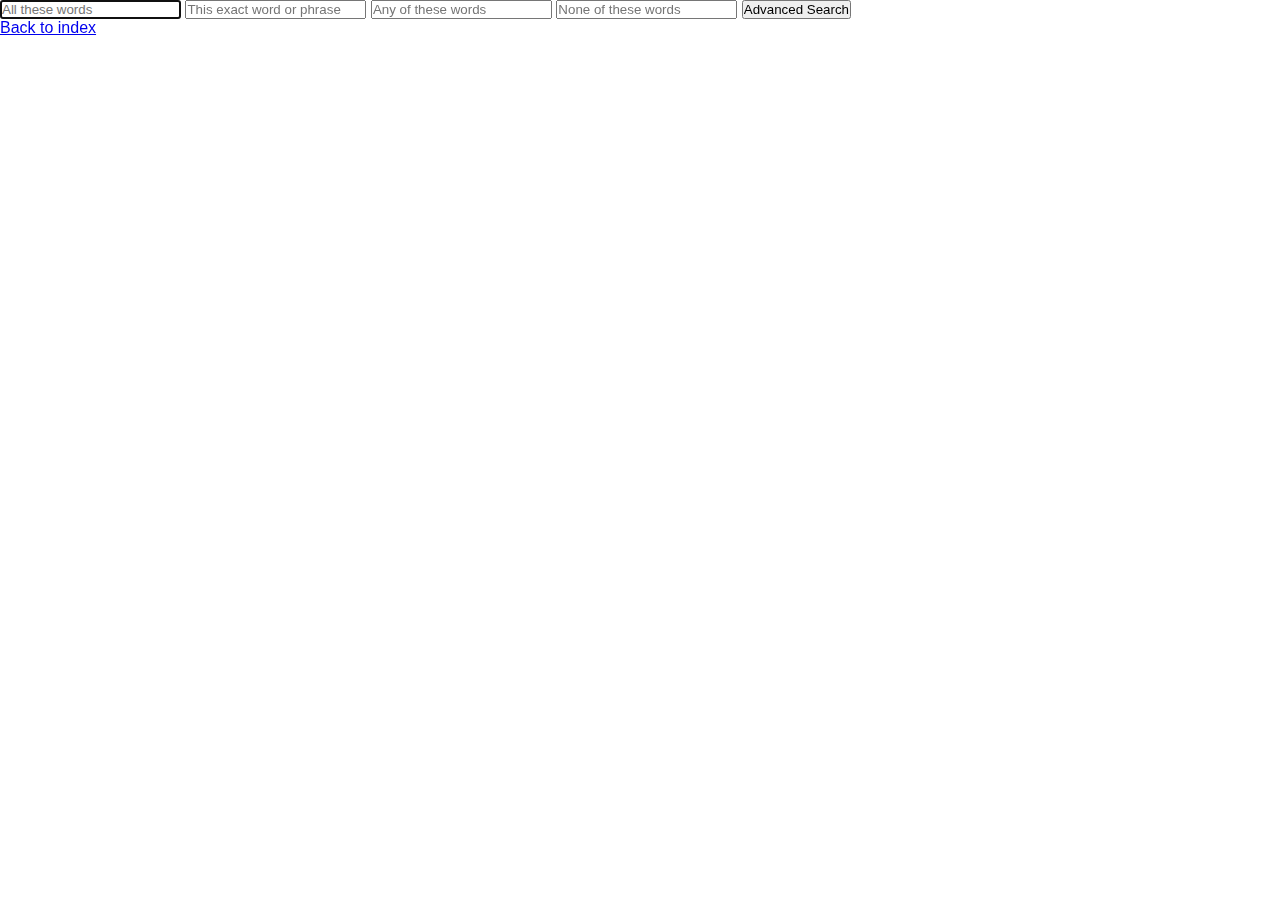
==== advanced-search.html @ 3a2101dc "Added styles and logo to index" ====
<!DOCTYPE html>
<html lang="en">
    <head>
        <title>Search</title>
        <link rel="stylesheet" href="styles.css">
    </head>
    <body>
        <form action="https://www.google.com/search">
            <input type="text" name="as_q" autocomplete="off" autofocus placeholder="All these words">
            <input type="text" name="as_epq" autocomplete="off" autofocus placeholder="This exact word or phrase">
            <input type="text" name="as_oq" autocomplete="off" autofocus placeholder="Any of these words">
            <input type="text" name="as_eq" autocomplete="off" autofocus placeholder="None of these words">
            <input type="submit" value="Advanced Search">
        </form>
        <a href="index.html">Back to index</a>
    </body>
</html>
---- styles.css ----
* {
    margin: 0;
    padding: 0;
    font-family: 'Segoe UI', Tahoma, sans-serif;
}
.search-container {
    height: 1200px;
    background-color: gray;
    display: flex;
    justify-content: center;
}
#google-logo {
    
}
#search-wrapper {
    position: relative;
    top: 20%;
    justify-content: center;
    display: flex;
    flex-direction: column;
}
#search-bar {
    height: 44px;
    width: 561px;
    border-radius: 20px;
    padding-left: 50px;
    font-size: 16px;
}
.submit-wrapper {
    display: grid;
    margin-top: 20px;
    justify-content: center;
    grid-template-columns: 100px 100px;
    column-gap: 44px;
}
.submit-button {
    height: 35px;
    width: 120px;
}
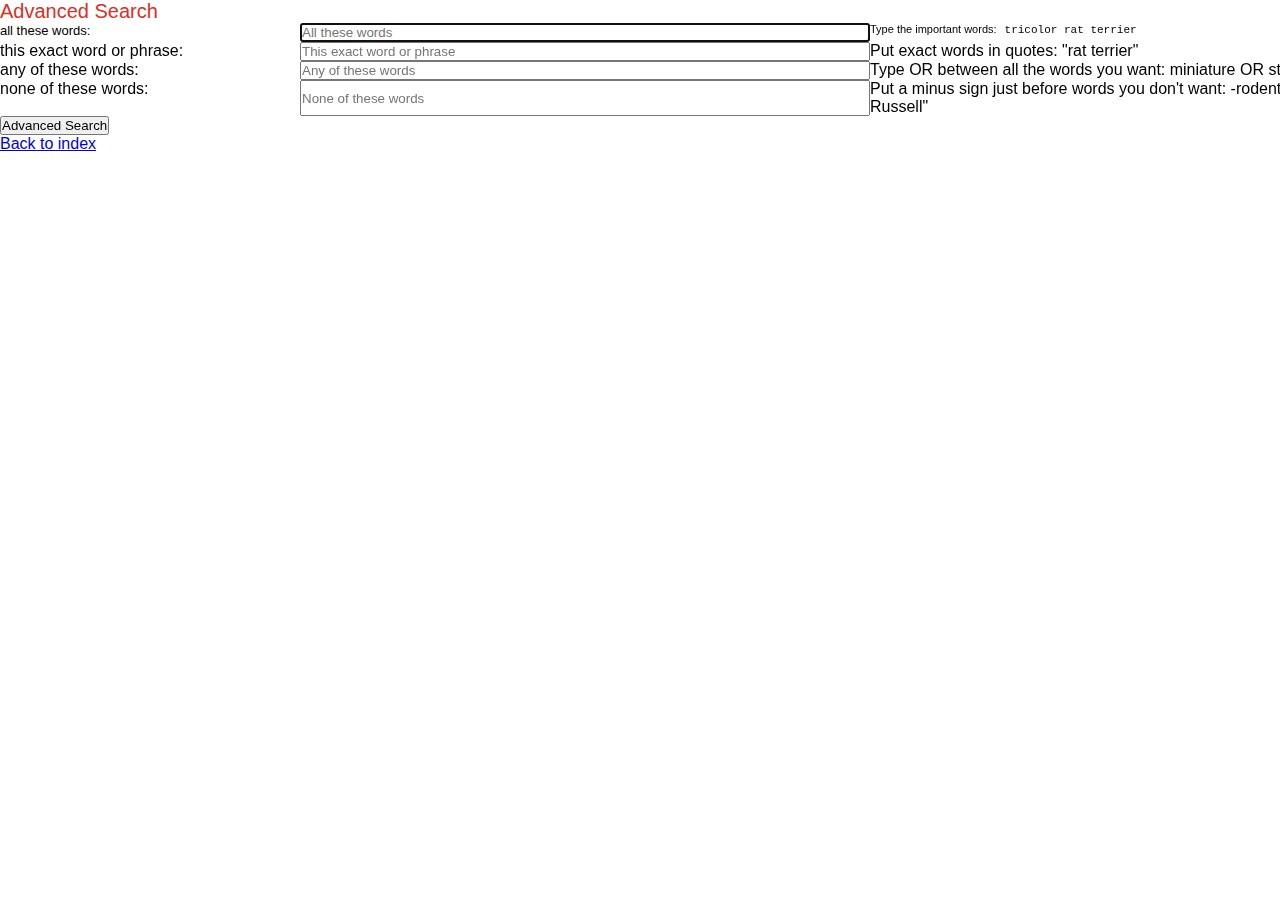
==== commit 1660d091: "Began work on advanced search" ====
--- a/advanced-search.html
+++ b/advanced-search.html
@@ -1,16 +1,37 @@
 <!DOCTYPE html>
 <html lang="en">
     <head>
-        <title>Search</title>
+        <title>Advanced Search</title>
         <link rel="stylesheet" href="styles.css">
     </head>
     <body>
         <form action="https://www.google.com/search">
-            <input type="text" name="as_q" autocomplete="off" autofocus placeholder="All these words">
-            <input type="text" name="as_epq" autocomplete="off" autofocus placeholder="This exact word or phrase">
-            <input type="text" name="as_oq" autocomplete="off" autofocus placeholder="Any of these words">
-            <input type="text" name="as_eq" autocomplete="off" autofocus placeholder="None of these words">
-            <input type="submit" value="Advanced Search">
+                <div id="adv-search-header">Advanced Search</div>
+                <div class="adv-search-wrapper">
+                    <div class="adv-search-instruction">all these words:</div>
+                    <input type="text" name="as_q" autocomplete="off" autofocus placeholder="All these words">
+                    <div class="example-input">Type the important words:<span class="example-font">tricolor rat terrier</span></div>
+                </div>
+                
+                <div class="adv-search-wrapper">
+                    <div class="">this exact word or phrase:</div>
+                    <input type="text" name="as_epq" autocomplete="off" autofocus placeholder="This exact word or phrase">
+                    <div class="">Put exact words in quotes:  "rat terrier"</div>
+                </div>
+                <div class="adv-search-wrapper">
+                    <div class="">any of these words:</div>
+                    <input type="text" name="as_oq" autocomplete="off" autofocus placeholder="Any of these words">
+                    <div class="">Type OR between all the words you want:  miniature OR standard
+                    </div>
+                </div>
+                <div class="adv-search-wrapper">
+                    <div class="">none of these words:</div>
+                    <input type="text" name="as_eq" autocomplete="off" autofocus placeholder="None of these words">
+                    <div class="">Put a minus sign just before words you don't want:  -rodent, -"Jack Russell"</div>
+                </div>
+                <div>
+                    <input type="submit" value="Advanced Search">
+                </div>
         </form>
         <a href="index.html">Back to index</a>
     </body>
--- a/styles.css
+++ b/styles.css
@@ -5,35 +5,90 @@
 }
 .search-container {
     height: 1200px;
-    background-color: gray;
+    background-color: white;
     display: flex;
     justify-content: center;
+    align-items: flex-start;
+    margin-top: 237px;
+    margin-left: 16px;
 }
 #google-logo {
-    
+    width: 272px;
+    height: 92px;
+    position: relative;
 }
 #search-wrapper {
     position: relative;
     top: 20%;
     justify-content: center;
+    align-items: center;
     display: flex;
     flex-direction: column;
 }
+.images-label {
+    position: absolute;
+    top: 32%;
+    right: 27.5%;
+    color: #4285F4;
+    font-weight: 400;
+    font-family: roboto-regular, arial, sans-serif;
+}
 #search-bar {
     height: 44px;
-    width: 561px;
-    border-radius: 20px;
-    padding-left: 50px;
+    width: 530px;
+    border-radius: 22px;
     font-size: 16px;
+    margin-top: 25px;
+    padding: 0px 5px 0px 45px;
+    outline: 1px solid rgb(232, 229, 229);
+    border: 0;
+    background-image: url(magnifying-glass-svgrepo-com.svg);
+    background-repeat: no-repeat;
+    background-position: 20px 14px;
+}
+#search-bar:hover {
+    box-shadow: 0px 0px 5px 1px lightgray;
 }
 .submit-wrapper {
     display: grid;
-    margin-top: 20px;
+    margin-top: 33px;
     justify-content: center;
-    grid-template-columns: 100px 100px;
-    column-gap: 44px;
+    align-items: center;
+    grid-template-columns: auto auto;
+    column-gap: 13px;
 }
 .submit-button {
     height: 35px;
-    width: 120px;
+    min-width: 60px;
+    background-color: #f8f9fa;
+    border: 1px solid #f8f9fa;
+    font-family: Roboto,arial,sans-serif;
+    color: #3c4043;
+    border-radius: 4px;
+    font-size: 14px;
+    padding: 0px 15px 0px 15px;
+    cursor: pointer;
+}
+.submit-button:hover {
+    box-shadow: 0px 0px 5px 0.5px lightgray;
+}
+.adv-search-wrapper {
+    display: grid;
+    grid-template-columns: 300px 570px 500px;
+    font-family: Arial, sans-serif;
+}
+.adv-search-instruction {
+    font-size: 13px;
+}
+#adv-search-header {
+    color: #d93025;
+    font-size: 20px;
+}
+.example-input {
+    font-size: 11px;
+}
+.example-font {
+    font-family: monospace;
+    font-size: 11px;
+    margin-left: 8px;
 }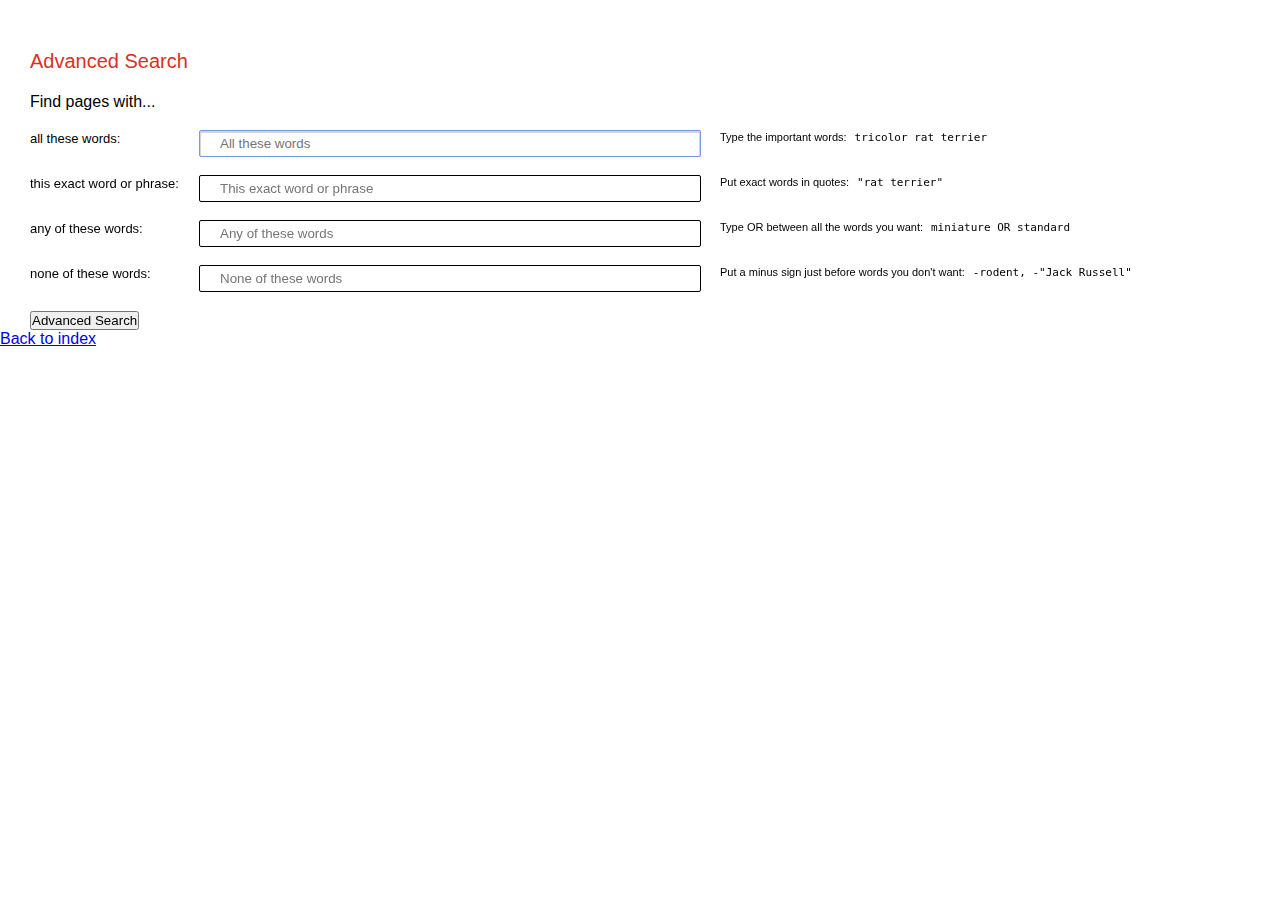
==== commit c4689ec3: "Add styling and grid to advanced search page" ====
--- a/advanced-search.html
+++ b/advanced-search.html
@@ -6,31 +6,33 @@
     </head>
     <body>
         <form action="https://www.google.com/search">
-                <div id="adv-search-header">Advanced Search</div>
+            <div class="adv-search-container">
+                    <div id="adv-search-header">Advanced Search</div>
+                    <div class="">Find pages with...</div>
                 <div class="adv-search-wrapper">
                     <div class="adv-search-instruction">all these words:</div>
-                    <input type="text" name="as_q" autocomplete="off" autofocus placeholder="All these words">
+                    <input class="adv-search-input" type="text" name="as_q" autocomplete="off" autofocus placeholder="All these words">
                     <div class="example-input">Type the important words:<span class="example-font">tricolor rat terrier</span></div>
                 </div>
                 
                 <div class="adv-search-wrapper">
-                    <div class="">this exact word or phrase:</div>
-                    <input type="text" name="as_epq" autocomplete="off" autofocus placeholder="This exact word or phrase">
-                    <div class="">Put exact words in quotes:  "rat terrier"</div>
+                    <div class="adv-search-instruction">this exact word or phrase:</div>
+                    <input class="adv-search-input" type="text" name="as_epq" autocomplete="off" autofocus placeholder="This exact word or phrase">
+                    <div class="example-input">Put exact words in quotes:<span class="example-font">"rat terrier"</span></div>
                 </div>
                 <div class="adv-search-wrapper">
-                    <div class="">any of these words:</div>
-                    <input type="text" name="as_oq" autocomplete="off" autofocus placeholder="Any of these words">
-                    <div class="">Type OR between all the words you want:  miniature OR standard
-                    </div>
+                    <div class="adv-search-instruction">any of these words:</div>
+                    <input class="adv-search-input" type="text" name="as_oq" autocomplete="off" autofocus placeholder="Any of these words">
+                    <div class="example-input">Type OR between all the words you want:<span class="example-font">miniature OR standard</span></div>
                 </div>
                 <div class="adv-search-wrapper">
-                    <div class="">none of these words:</div>
-                    <input type="text" name="as_eq" autocomplete="off" autofocus placeholder="None of these words">
-                    <div class="">Put a minus sign just before words you don't want:  -rodent, -"Jack Russell"</div>
+                    <div class="adv-search-instruction">none of these words:</div>
+                    <input class="adv-search-input" type="text" name="as_eq" autocomplete="off" autofocus placeholder="None of these words">
+                    <div class="example-input">Put a minus sign just before words you don't want:<span class="example-font">-rodent, -"Jack Russell"</span></div>
                 </div>
                 <div>
                     <input type="submit" value="Advanced Search">
+                </div>
                 </div>
         </form>
         <a href="index.html">Back to index</a>
--- a/styles.css
+++ b/styles.css
@@ -74,15 +74,34 @@
 }
 .adv-search-wrapper {
     display: grid;
-    grid-template-columns: 300px 570px 500px;
+    grid-template-columns: 150px 500px 500px;
     font-family: Arial, sans-serif;
+    column-gap: 20px;
 }
 .adv-search-instruction {
     font-size: 13px;
 }
+.adv-search-container {
+    display: grid;
+    grid-template-columns: auto;
+    row-gap: 20px;
+    margin-left: 30px;
+}
 #adv-search-header {
     color: #d93025;
     font-size: 20px;
+    margin-top: 50px;
+}
+.adv-search-input {
+    height: 25px;
+    padding-left: 20px;
+    border: 0;
+    outline: 1px solid black;
+    border-radius: 1px;
+}
+.adv-search-input:focus {
+    box-shadow: inset 0px 1px 1px 1px rgba(62, 70, 82, 0.25);
+    outline: 1px solid rgb(122, 151, 228);
 }
 .example-input {
     font-size: 11px;
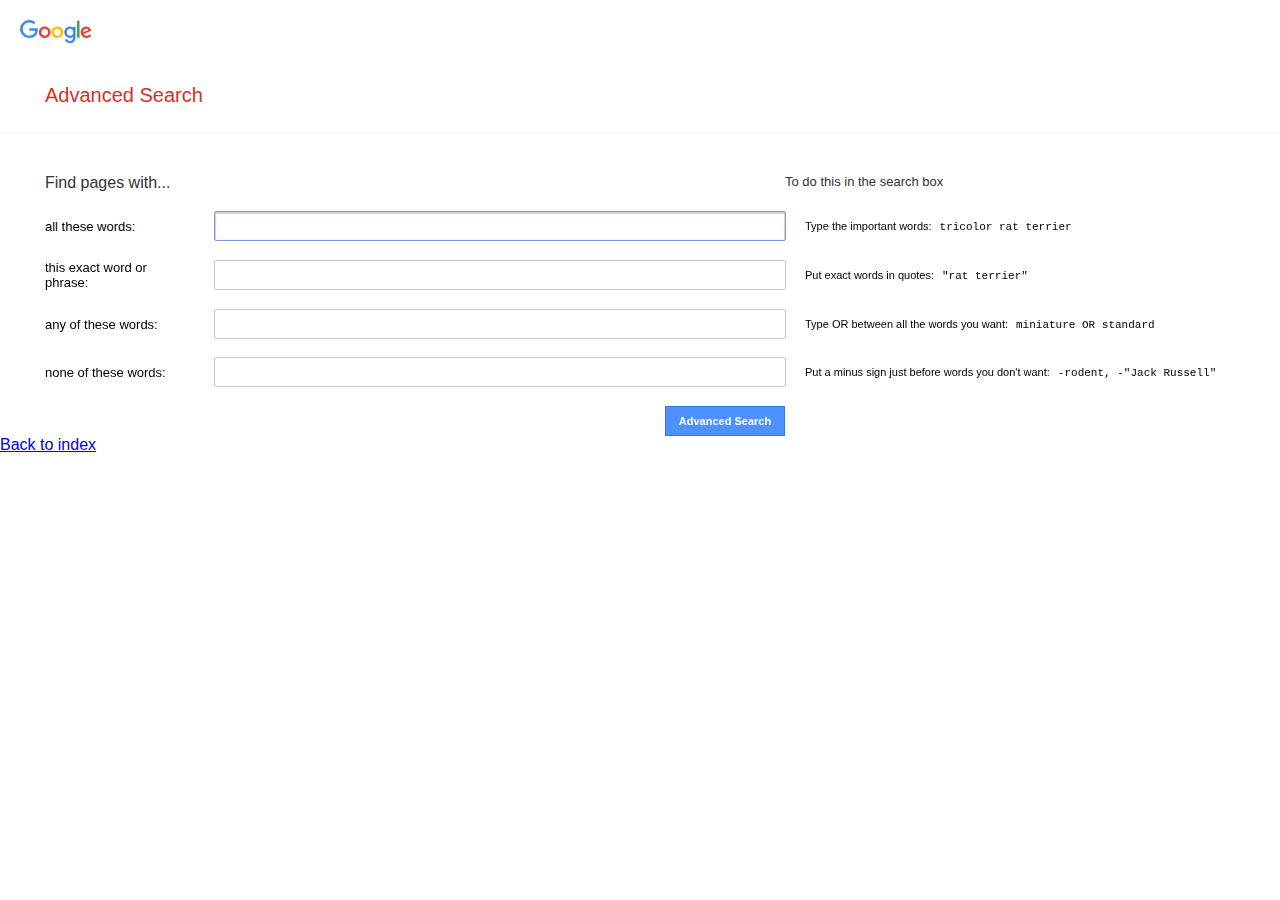
==== commit 7533956a: "Completed css for advanced search" ====
--- a/advanced-search.html
+++ b/advanced-search.html
@@ -7,32 +7,39 @@
     <body>
         <form action="https://www.google.com/search">
             <div class="adv-search-container">
-                    <div id="adv-search-header">Advanced Search</div>
-                    <div class="">Find pages with...</div>
+                <img id="google-logo" clas="adv-search-logo" style="width: 72px; height: 24px; margin-top: 20px; margin-left: 20px;" src="google_logo.svg">    
+                <div id="adv-search-header">Advanced Search</div>
+                <span class="adv-search-line"></span>
+                <div class="input-header-wrapper">
+                    <div style="font-size: 16px; color: #333333;">Find pages with...</div>
+                    <div style="padding-left: 20px;"></div>
+                    <div style="padding-left: 20px; font-size: 13px; font-weight: 500; color: #333333;">To do this in the search box</div>
+                </div>
                 <div class="adv-search-wrapper">
                     <div class="adv-search-instruction">all these words:</div>
-                    <input class="adv-search-input" type="text" name="as_q" autocomplete="off" autofocus placeholder="All these words">
+                    <input class="adv-search-input" type="text" name="as_q" autocomplete="off" autofocus>
                     <div class="example-input">Type the important words:<span class="example-font">tricolor rat terrier</span></div>
                 </div>
                 
                 <div class="adv-search-wrapper">
                     <div class="adv-search-instruction">this exact word or phrase:</div>
-                    <input class="adv-search-input" type="text" name="as_epq" autocomplete="off" autofocus placeholder="This exact word or phrase">
+                    <input class="adv-search-input" type="text" name="as_epq" autocomplete="off" autofocus>
                     <div class="example-input">Put exact words in quotes:<span class="example-font">"rat terrier"</span></div>
                 </div>
                 <div class="adv-search-wrapper">
                     <div class="adv-search-instruction">any of these words:</div>
-                    <input class="adv-search-input" type="text" name="as_oq" autocomplete="off" autofocus placeholder="Any of these words">
+                    <input class="adv-search-input" type="text" name="as_oq" autocomplete="off" autofocus>
                     <div class="example-input">Type OR between all the words you want:<span class="example-font">miniature OR standard</span></div>
                 </div>
                 <div class="adv-search-wrapper">
                     <div class="adv-search-instruction">none of these words:</div>
-                    <input class="adv-search-input" type="text" name="as_eq" autocomplete="off" autofocus placeholder="None of these words">
+                    <input class="adv-search-input" type="text" name="as_eq" autocomplete="off" autofocus>
                     <div class="example-input">Put a minus sign just before words you don't want:<span class="example-font">-rodent, -"Jack Russell"</span></div>
+                    <div class=""></div>
+                    <input type="submit" value="Advanced Search" id="adv-search-button">
                 </div>
-                <div>
-                    <input type="submit" value="Advanced Search">
-                </div>
+                 
+                
                 </div>
         </form>
         <a href="index.html">Back to index</a>
--- a/styles.css
+++ b/styles.css
@@ -74,30 +74,43 @@
 }
 .adv-search-wrapper {
     display: grid;
-    grid-template-columns: 150px 500px 500px;
+    align-items: center;
+    grid-template-columns: 150px 570px 500px;
     font-family: Arial, sans-serif;
     column-gap: 20px;
+    margin-left: 45px;
 }
 .adv-search-instruction {
     font-size: 13px;
+    margin-right: 20px;
 }
 .adv-search-container {
     display: grid;
     grid-template-columns: auto;
     row-gap: 20px;
-    margin-left: 30px;
 }
 #adv-search-header {
     color: #d93025;
     font-size: 20px;
-    margin-top: 50px;
+    margin-top: 20px;
+    margin-left: 45px;
+    margin-bottom: 5px;
 }
 .adv-search-input {
-    height: 25px;
-    padding-left: 20px;
+    height: 28px;
+    padding-left: 7px;
     border: 0;
-    outline: 1px solid black;
+    outline: 1px solid rgba(142, 142, 142, 0.5);
     border-radius: 1px;
+}
+.adv-search-line {
+    border: 1px solid rgba(227, 224, 224, 0.25);
+}
+.input-header-wrapper {
+    display: grid;
+    grid-template-columns: 150px 570px 500px;
+    margin-left: 45px;
+    margin-top: 20px;
 }
 .adv-search-input:focus {
     box-shadow: inset 0px 1px 1px 1px rgba(62, 70, 82, 0.25);
@@ -110,4 +123,16 @@
     font-family: monospace;
     font-size: 11px;
     margin-left: 8px;
+}
+#adv-search-button {
+    background-color: #4d90fe;
+    width: 120px;
+    height: 30px;
+    color: white;
+    border: 1px solid #3079ed;
+    text-align: center;
+    margin-left: 450px;
+    margin-top: 20px;
+    font-weight: 600;
+    font-size: 11px;
 }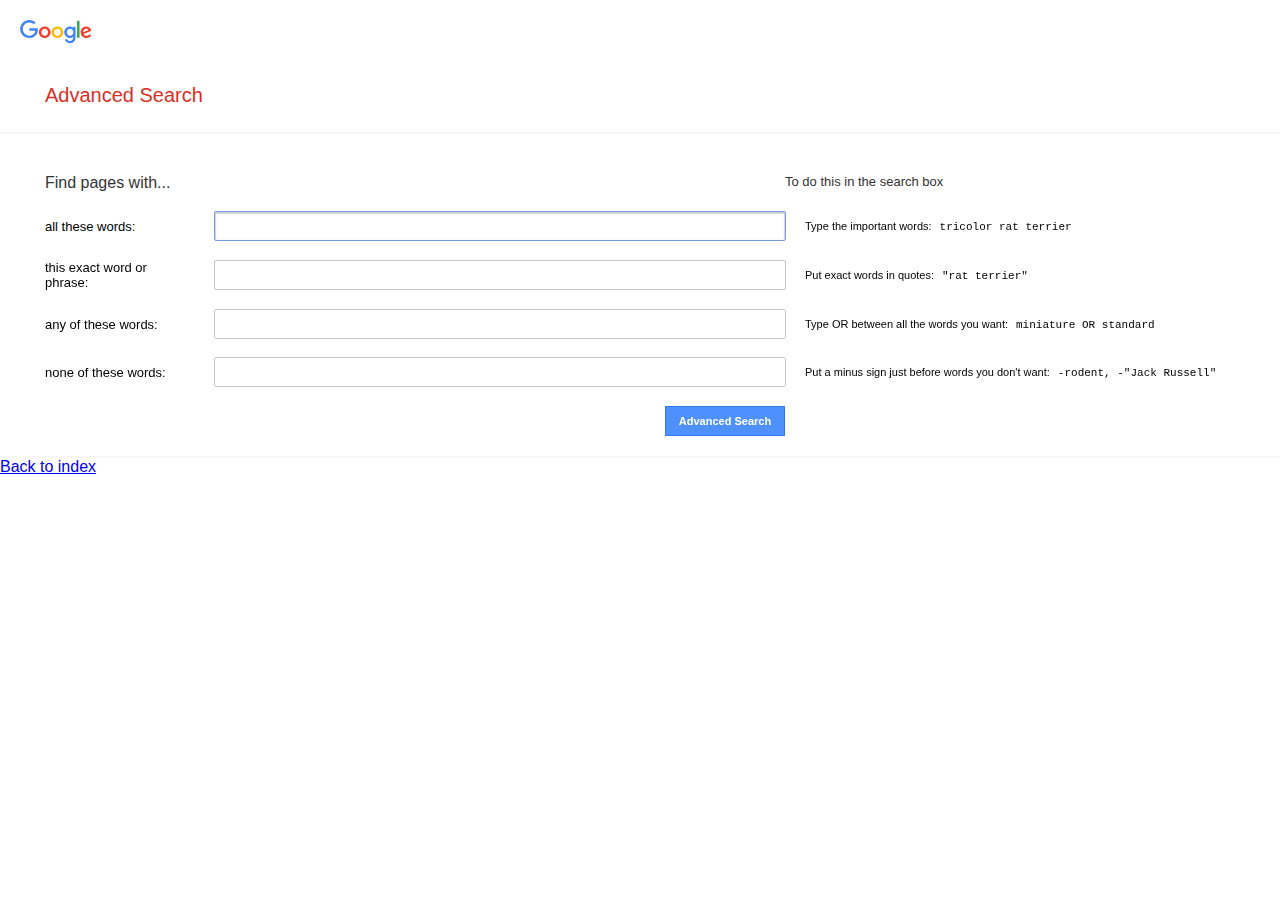
==== commit b8234852: "Added span to mimick advanced search outline" ====
--- a/advanced-search.html
+++ b/advanced-search.html
@@ -38,7 +38,7 @@
                     <div class=""></div>
                     <input type="submit" value="Advanced Search" id="adv-search-button">
                 </div>
-                 
+                <span class="adv-search-line"></span>
                 
                 </div>
         </form>
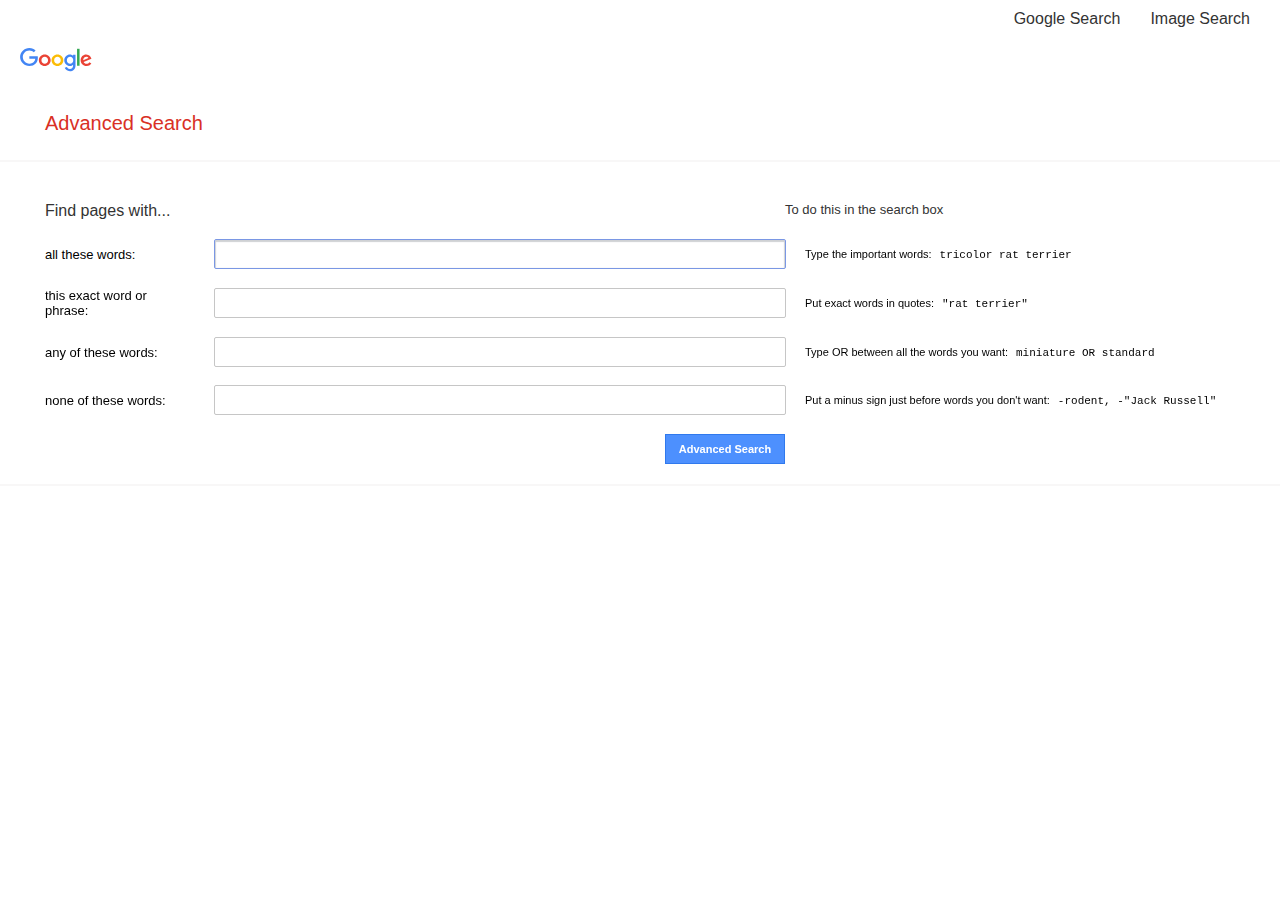
==== commit 04df2f0b: "Completed styles for nav links" ====
--- a/advanced-search.html
+++ b/advanced-search.html
@@ -5,6 +5,10 @@
         <link rel="stylesheet" href="styles.css">
     </head>
     <body>
+        <nav class="links">
+            <a class="nav-links" href="index.html">Google Search</a>
+            <a class="nav-links" href="image-search.html">Image Search</a>
+        </nav>
         <form action="https://www.google.com/search">
             <div class="adv-search-container">
                 <img id="google-logo" clas="adv-search-logo" style="width: 72px; height: 24px; margin-top: 20px; margin-left: 20px;" src="google_logo.svg">    
@@ -42,6 +46,5 @@
                 
                 </div>
         </form>
-        <a href="index.html">Back to index</a>
     </body>
 </html>--- a/styles.css
+++ b/styles.css
@@ -2,6 +2,18 @@
     margin: 0;
     padding: 0;
     font-family: 'Segoe UI', Tahoma, sans-serif;
+}
+.links {
+    display: grid;
+    justify-content: flex-end;
+    grid-template-columns: auto auto;
+    column-gap: 30px;
+    margin: 10px 30px 0px 0px;
+}
+.nav-links {
+    text-decoration: none;
+    font-family: roboto-regular, arial, sans-serif;
+    color: #333333;
 }
 .search-container {
     height: 1200px;
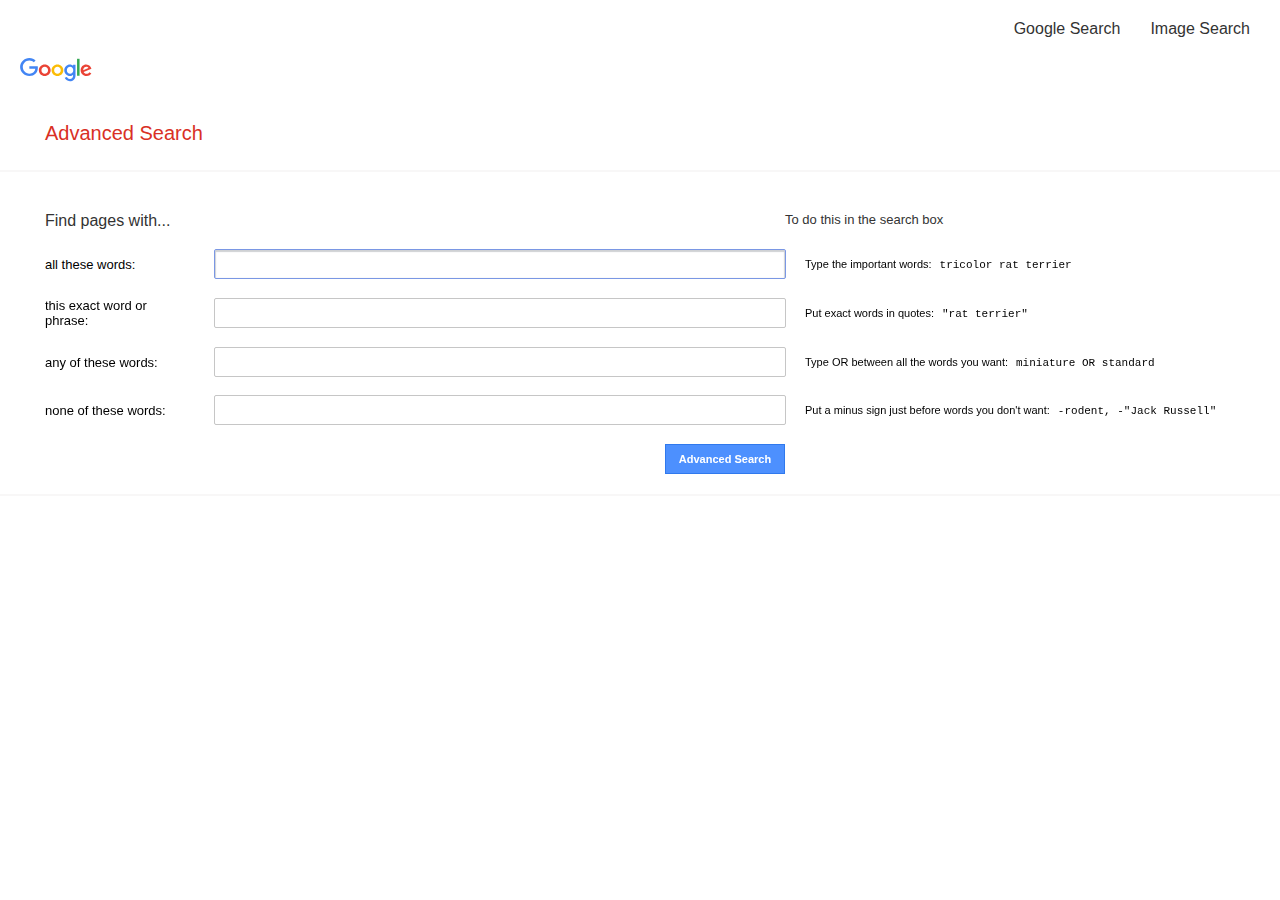
==== commit 5694ac25: "Complete mobile responsiveness for advanced search" ====
--- a/advanced-search.html
+++ b/advanced-search.html
@@ -1,6 +1,7 @@
 <!DOCTYPE html>
 <html lang="en">
     <head>
+        <meta name="viewport" content="width=device-width, initial-scale=1">
         <title>Advanced Search</title>
         <link rel="stylesheet" href="styles.css">
     </head>
@@ -17,7 +18,7 @@
                 <div class="input-header-wrapper">
                     <div style="font-size: 16px; color: #333333;">Find pages with...</div>
                     <div style="padding-left: 20px;"></div>
-                    <div style="padding-left: 20px; font-size: 13px; font-weight: 500; color: #333333;">To do this in the search box</div>
+                    <div id="adv-search-example" style="padding-left: 20px; font-size: 13px; font-weight: 500; color: #333333;">To do this in the search box</div>
                 </div>
                 <div class="adv-search-wrapper">
                     <div class="adv-search-instruction">all these words:</div>
--- a/styles.css
+++ b/styles.css
@@ -8,7 +8,7 @@
     justify-content: flex-end;
     grid-template-columns: auto auto;
     column-gap: 30px;
-    margin: 10px 30px 0px 0px;
+    padding: 20px 30px 0px 0px;
 }
 .nav-links {
     text-decoration: none;
@@ -16,13 +16,11 @@
     color: #333333;
 }
 .search-container {
-    height: 1200px;
     background-color: white;
     display: flex;
     justify-content: center;
     align-items: flex-start;
     margin-top: 237px;
-    margin-left: 16px;
 }
 #google-logo {
     width: 272px;
@@ -37,10 +35,14 @@
     display: flex;
     flex-direction: column;
 }
+.logo-wrapper {
+    position: relative;
+}
 .images-label {
-    position: absolute;
-    top: 32%;
-    right: 27.5%;
+    position: relative;
+    text-align: right;
+    top: -20px;
+    right: 5px;
     color: #4285F4;
     font-weight: 400;
     font-family: roboto-regular, arial, sans-serif;
@@ -147,4 +149,34 @@
     margin-top: 20px;
     font-weight: 600;
     font-size: 11px;
+}
+@media screen and (max-width: 800px) {
+    #search-bar {
+        width: 75vw;
+    }
+    .search-container {
+        margin-top: 120px;
+    }
+    .adv-search-wrapper {
+        display: grid;
+        align-items: center;
+        grid-template-columns: 75vw;
+        column-gap: 20px;
+        margin-left: 45px;
+    }
+    .adv-search-input {
+        margin: 5px 0px 5px 0px;
+    }
+    #adv-search-button {
+        margin: 20px 0px 3px 55px;
+    }
+    .input-header-wrapper {
+        display: grid;
+        justify-content: flex-start;
+        grid-template-columns: 75vw;
+        margin-left: 20px;
+    }
+    #adv-search-example {
+        display: none;
+    }
 }